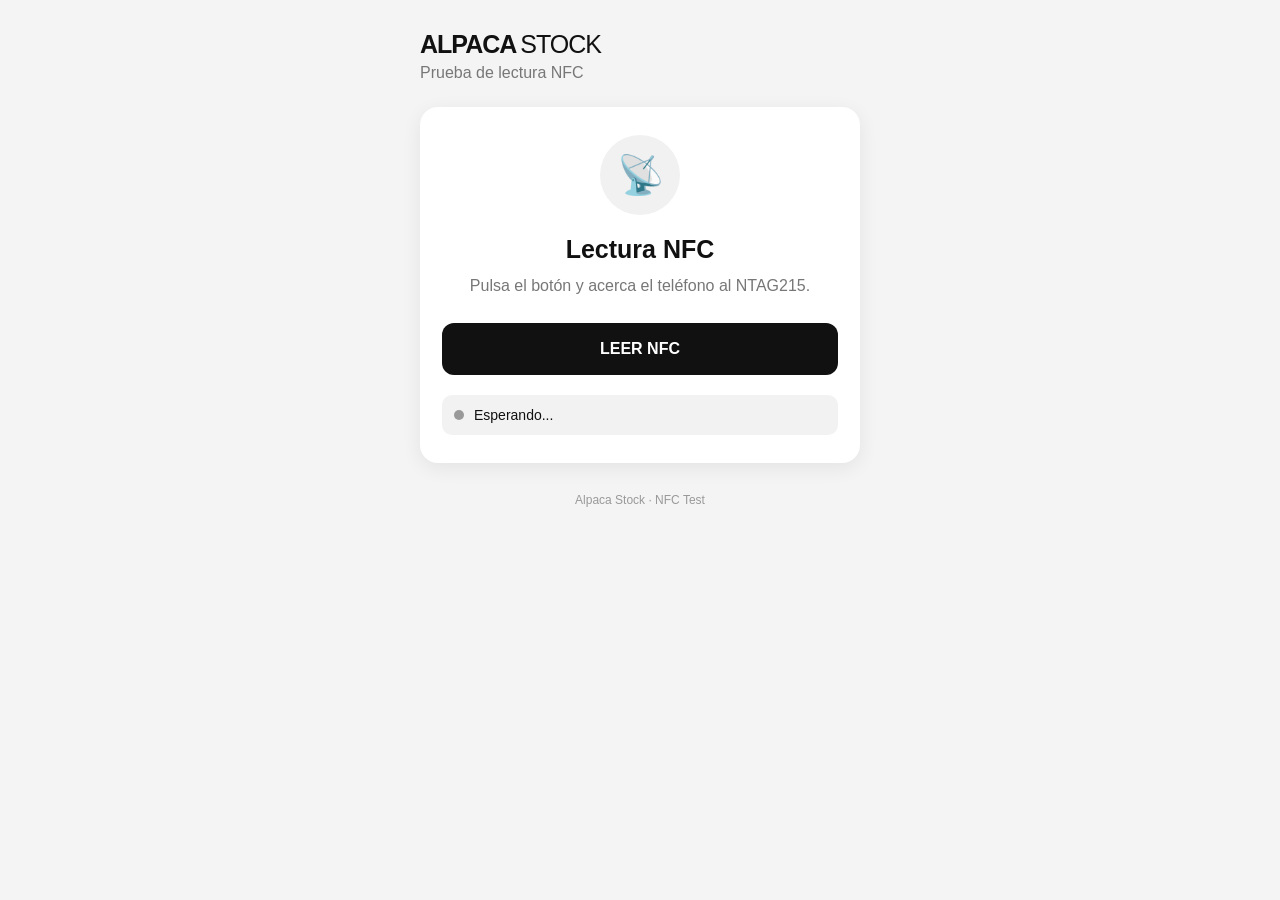
==== index.html @ 71bcb326 "NFC test inicial" ====
<!DOCTYPE html>
<html lang="es">
<head>
    <meta charset="UTF-8">
    <meta name="viewport" content="width=device-width, initial-scale=1.0">

    <meta name="theme-color" content="#111111">

    <title>Alpaca Stock - NFC Test</title>

    <link rel="stylesheet" href="style.css">
</head>

<body>

    <main class="app">

        <div class="logo">
            ALPACA<span>STOCK</span>
        </div>

        <p class="subtitle">
            Prueba de lectura NFC
        </p>

        <section class="card">

            <div class="nfc-icon">
                📡
            </div>

            <h1>Lectura NFC</h1>

            <p class="description">
                Pulsa el botón y acerca el teléfono al NTAG215.
            </p>

            <button id="scanButton">
                LEER NFC
            </button>

            <div id="status" class="status waiting">
                <span class="status-dot"></span>
                <span id="statusText">Esperando...</span>
            </div>

        </section>


        <section id="resultCard" class="card result hidden">

            <h2>NFC detectado</h2>

            <div class="result-row">
                <span>Código leído</span>
                <strong id="nfcCode">---</strong>
            </div>

            <div class="result-row">
                <span>Contenido</span>
                <code id="nfcContent">---</code>
            </div>

            <div class="result-row">
                <span>Tipo</span>
                <strong id="nfcType">---</strong>
            </div>

        </section>


        <section id="errorCard" class="card error hidden">

            <h2>⚠️ No se pudo leer</h2>

            <p id="errorText"></p>

        </section>


        <footer>
            Alpaca Stock · NFC Test
        </footer>

    </main>

    <script src="app.js"></script>

</body>
</html>
---- style.css ----
* {
    box-sizing: border-box;
    margin: 0;
    padding: 0;
}

body {
    font-family: Arial, Helvetica, sans-serif;
    background: #f4f4f4;
    color: #111;
    min-height: 100vh;
}

.app {
    width: 100%;
    max-width: 480px;
    margin: auto;
    padding: 30px 20px;
}

.logo {
    font-size: 25px;
    font-weight: 800;
    letter-spacing: -1px;
    margin-bottom: 5px;
}

.logo span {
    font-weight: 400;
    margin-left: 4px;
}

.subtitle {
    color: #777;
    margin-bottom: 25px;
}

.card {
    background: white;
    border-radius: 18px;
    padding: 28px 22px;
    margin-bottom: 18px;
    box-shadow: 0 5px 20px rgba(0,0,0,0.07);
}

.nfc-icon {
    width: 80px;
    height: 80px;
    border-radius: 50%;
    background: #f1f1f1;

    display: flex;
    align-items: center;
    justify-content: center;

    font-size: 38px;

    margin: 0 auto 20px;
}

h1 {
    text-align: center;
    font-size: 25px;
    margin-bottom: 10px;
}

.description {
    text-align: center;
    color: #777;
    line-height: 1.5;
    margin-bottom: 25px;
}

button {
    width: 100%;
    border: none;
    border-radius: 12px;

    padding: 17px;

    background: #111;
    color: white;

    font-size: 16px;
    font-weight: bold;

    cursor: pointer;

    transition: 0.2s;
}

button:hover {
    opacity: 0.85;
}

button:active {
    transform: scale(0.98);
}

button:disabled {
    background: #888;
    cursor: not-allowed;
}

.status {
    margin-top: 20px;

    padding: 12px;

    border-radius: 10px;

    display: flex;
    align-items: center;
    gap: 10px;

    font-size: 14px;
}

.status-dot {
    width: 10px;
    height: 10px;
    border-radius: 50%;
    background: #999;
}

.status.waiting {
    background: #f2f2f2;
}

.status.reading {
    background: #fff5d6;
}

.status.reading .status-dot {
    background: #e5a900;
}

.status.success {
    background: #e7f7ec;
}

.status.success .status-dot {
    background: #20a04b;
}

.status.error {
    background: #fde8e8;
}

.status.error .status-dot {
    background: #d93025;
}

.result h2 {
    margin-bottom: 20px;
}

.result-row {
    display: flex;
    flex-direction: column;

    padding: 14px 0;

    border-bottom: 1px solid #eee;

    gap: 5px;
}

.result-row:last-child {
    border-bottom: none;
}

.result-row span {
    color: #777;
    font-size: 13px;
}

.result-row strong {
    font-size: 18px;
}

.result-row code {
    word-break: break-all;
    background: #f5f5f5;
    padding: 8px;
    border-radius: 6px;
}

.error {
    background: #fff1f1;
}

.error h2 {
    margin-bottom: 10px;
}

.error p {
    color: #8a2222;
    line-height: 1.5;
}

.hidden {
    display: none;
}

footer {
    text-align: center;
    color: #999;
    font-size: 12px;
    margin-top: 30px;
}
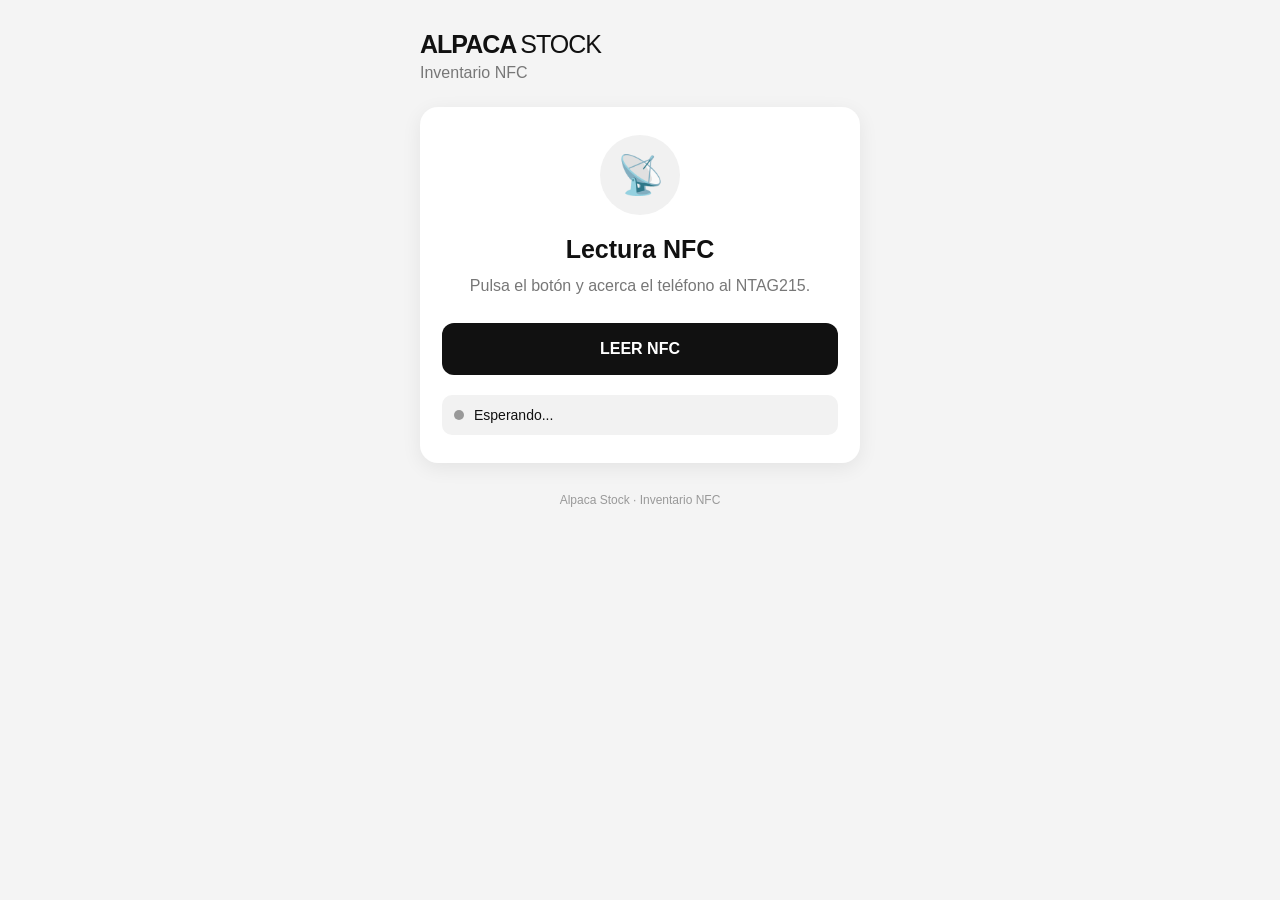
==== commit 361ba759: "Agregar registro de conos NFC" ====
--- a/index.html
+++ b/index.html
@@ -1,27 +1,52 @@
 <!DOCTYPE html>
 <html lang="es">
+
 <head>
+
     <meta charset="UTF-8">
-    <meta name="viewport" content="width=device-width, initial-scale=1.0">
-
-    <meta name="theme-color" content="#111111">
-
-    <title>Alpaca Stock - NFC Test</title>
-
-    <link rel="stylesheet" href="style.css">
+
+    <meta
+        name="viewport"
+        content="width=device-width, initial-scale=1.0"
+    >
+
+    <meta
+        name="theme-color"
+        content="#111111"
+    >
+
+    <title>Alpaca Stock - Inventario NFC</title>
+
+    <link
+        rel="stylesheet"
+        href="style.css"
+    >
+
 </head>
 
+
 <body>
 
     <main class="app">
+
+
+        <!-- ==================================================
+             LOGO
+        ================================================== -->
 
         <div class="logo">
             ALPACA<span>STOCK</span>
         </div>
 
+
         <p class="subtitle">
-            Prueba de lectura NFC
+            Inventario NFC
         </p>
+
+
+        <!-- ==================================================
+             LECTOR NFC
+        ================================================== -->
 
         <section class="card">
 
@@ -29,62 +54,326 @@
                 📡
             </div>
 
-            <h1>Lectura NFC</h1>
+            <h1>
+                Lectura NFC
+            </h1>
 
             <p class="description">
                 Pulsa el botón y acerca el teléfono al NTAG215.
             </p>
 
+
             <button id="scanButton">
                 LEER NFC
             </button>
 
-            <div id="status" class="status waiting">
+
+            <div
+                id="status"
+                class="status waiting"
+            >
+
                 <span class="status-dot"></span>
-                <span id="statusText">Esperando...</span>
+
+                <span id="statusText">
+                    Esperando...
+                </span>
+
             </div>
 
         </section>
 
 
-        <section id="resultCard" class="card result hidden">
-
-            <h2>NFC detectado</h2>
+
+        <!-- ==================================================
+             RESULTADO NFC
+        ================================================== -->
+
+        <section
+            id="resultCard"
+            class="card result hidden"
+        >
+
+            <h2>
+                NFC detectado
+            </h2>
+
 
             <div class="result-row">
-                <span>Código leído</span>
-                <strong id="nfcCode">---</strong>
-            </div>
+
+                <span>
+                    Código leído
+                </span>
+
+                <strong id="nfcCode">
+                    ---
+                </strong>
+
+            </div>
+
 
             <div class="result-row">
-                <span>Contenido</span>
-                <code id="nfcContent">---</code>
-            </div>
+
+                <span>
+                    Contenido
+                </span>
+
+                <code id="nfcContent">
+                    ---
+                </code>
+
+            </div>
+
 
             <div class="result-row">
-                <span>Tipo</span>
-                <strong id="nfcType">---</strong>
+
+                <span>
+                    Tipo
+                </span>
+
+                <strong id="nfcType">
+                    ---
+                </strong>
+
+            </div>
+
+
+            <!-- ==============================================
+                 BOTÓN REGISTRAR
+            =============================================== -->
+
+            <div
+                id="registerArea"
+                class="register-area hidden"
+            >
+
+                <button
+                    id="registerButton"
+                    type="button"
+                >
+                    🆕 REGISTRAR CONO
+                </button>
+
             </div>
 
         </section>
 
 
-        <section id="errorCard" class="card error hidden">
-
-            <h2>⚠️ No se pudo leer</h2>
+
+        <!-- ==================================================
+             FORMULARIO NUEVO CONO
+        ================================================== -->
+
+        <section
+            id="registerCard"
+            class="card hidden"
+        >
+
+            <h2>
+                Registrar nuevo cono
+            </h2>
+
+
+            <p class="description">
+                Completa los datos del cono.
+            </p>
+
+
+            <!-- ID NFC -->
+
+            <div class="form-group">
+
+                <label for="inputNfc">
+                    ID NFC
+                </label>
+
+                <input
+                    id="inputNfc"
+                    type="text"
+                    readonly
+                >
+
+            </div>
+
+
+            <!-- CÓDIGO -->
+
+            <div class="form-group">
+
+                <label for="inputCodigo">
+                    Código
+                </label>
+
+                <input
+                    id="inputCodigo"
+                    type="text"
+                    placeholder="Ej. BL100"
+                >
+
+            </div>
+
+
+            <!-- DESCRIPCIÓN -->
+
+            <div class="form-group">
+
+                <label for="inputDescripcion">
+                    Descripción
+                </label>
+
+                <input
+                    id="inputDescripcion"
+                    type="text"
+                    placeholder="Ej. Varios Michell"
+                >
+
+            </div>
+
+
+            <!-- PROVEEDOR -->
+
+            <div class="form-group">
+
+                <label for="inputProveedor">
+                    Proveedor
+                </label>
+
+                <input
+                    id="inputProveedor"
+                    type="text"
+                    placeholder="Ej. Michell"
+                >
+
+            </div>
+
+
+            <!-- COLOR -->
+
+            <div class="form-group">
+
+                <label for="inputColor">
+                    Color
+                </label>
+
+                <input
+                    id="inputColor"
+                    type="text"
+                    placeholder="Ej. Natural"
+                >
+
+            </div>
+
+
+            <!-- PESO -->
+
+            <div class="form-group">
+
+                <label for="inputPeso">
+                    Peso inicial (g)
+                </label>
+
+                <input
+                    id="inputPeso"
+                    type="number"
+                    min="0"
+                    step="1"
+                    placeholder="Ej. 1000"
+                >
+
+            </div>
+
+
+            <!-- UBICACIÓN -->
+
+            <div class="form-group">
+
+                <label for="inputUbicacion">
+                    Ubicación
+                </label>
+
+                <input
+                    id="inputUbicacion"
+                    type="text"
+                    placeholder="Ej. A-01"
+                >
+
+            </div>
+
+
+            <!-- BOTONES -->
+
+            <div class="form-actions">
+
+                <button
+                    id="saveRegisterButton"
+                    type="button"
+                >
+                    GUARDAR CONO
+                </button>
+
+
+                <button
+                    id="cancelRegisterButton"
+                    type="button"
+                >
+                    CANCELAR
+                </button>
+
+            </div>
+
+
+            <!-- ESTADO DEL REGISTRO -->
+
+            <div
+                id="registerStatus"
+                class="status hidden"
+            >
+
+                <span class="status-dot"></span>
+
+                <span id="registerStatusText">
+                    ---
+                </span>
+
+            </div>
+
+        </section>
+
+
+
+        <!-- ==================================================
+             ERROR
+        ================================================== -->
+
+        <section
+            id="errorCard"
+            class="card error hidden"
+        >
+
+            <h2>
+                ⚠️ No se pudo completar
+            </h2>
 
             <p id="errorText"></p>
 
         </section>
 
 
+
+        <!-- ==================================================
+             FOOTER
+        ================================================== -->
+
         <footer>
-            Alpaca Stock · NFC Test
+            Alpaca Stock · Inventario NFC
         </footer>
 
+
     </main>
 
+
     <script src="app.js"></script>
 
 </body>
+
 </html>
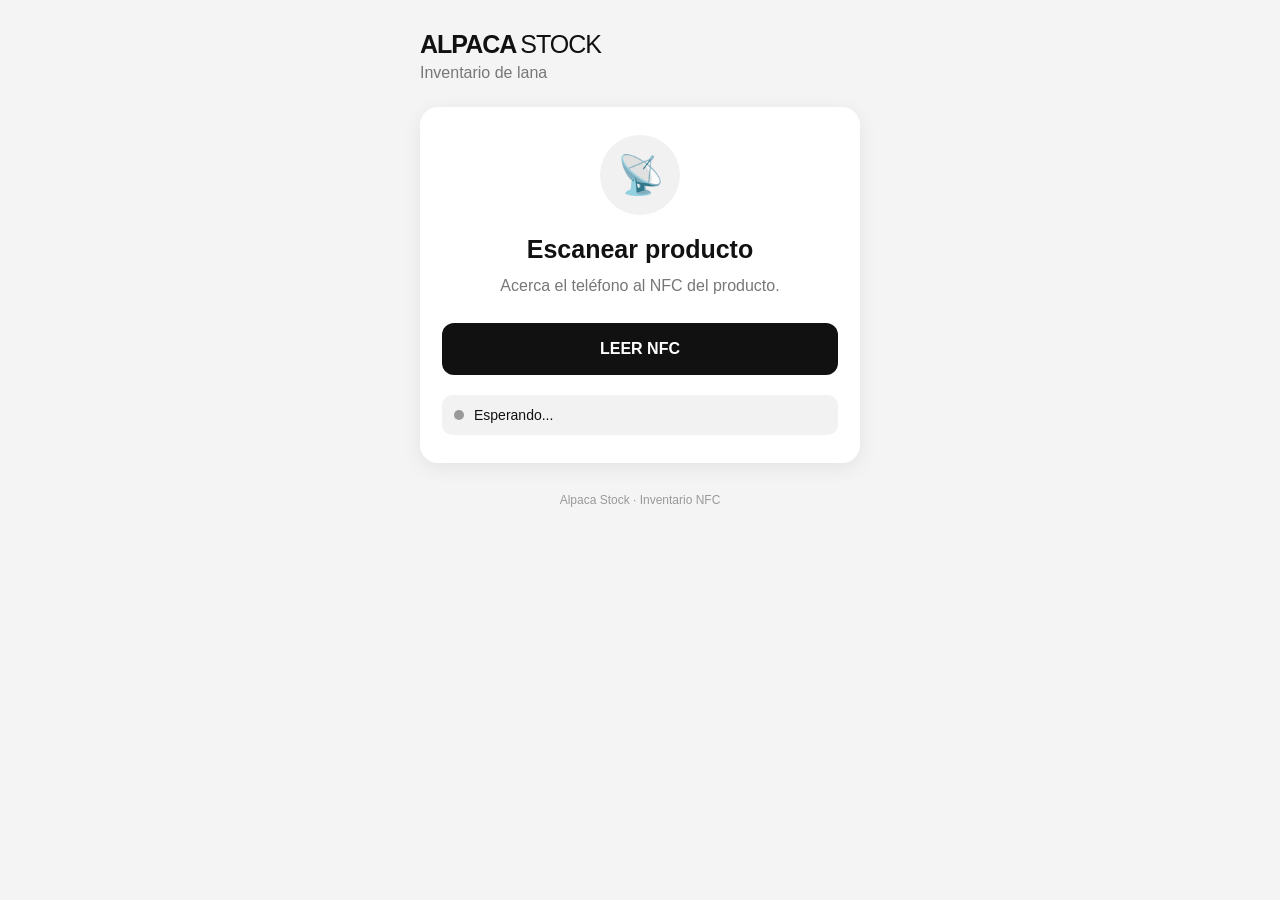
==== commit 38bf05a7: "Cambiar NFC a codigo de producto" ====
--- a/index.html
+++ b/index.html
@@ -2,7 +2,6 @@
 <html lang="es">
 
 <head>
-
     <meta charset="UTF-8">
 
     <meta
@@ -15,13 +14,12 @@
         content="#111111"
     >
 
-    <title>Alpaca Stock - Inventario NFC</title>
+    <title>Alpaca Stock - Inventario</title>
 
     <link
         rel="stylesheet"
         href="style.css"
     >
-
 </head>
 
 
@@ -31,16 +29,15 @@
 
 
         <!-- ==================================================
-             LOGO
+             CABECERA
         ================================================== -->
 
         <div class="logo">
             ALPACA<span>STOCK</span>
         </div>
 
-
         <p class="subtitle">
-            Inventario NFC
+            Inventario de lana
         </p>
 
 
@@ -55,18 +52,16 @@
             </div>
 
             <h1>
-                Lectura NFC
+                Escanear producto
             </h1>
 
             <p class="description">
-                Pulsa el botón y acerca el teléfono al NTAG215.
+                Acerca el teléfono al NFC del producto.
             </p>
-
 
             <button id="scanButton">
                 LEER NFC
             </button>
-
 
             <div
                 id="status"
@@ -84,9 +79,8 @@
         </section>
 
 
-
-        <!-- ==================================================
-             RESULTADO NFC
+        <!-- ==================================================
+             PRODUCTO
         ================================================== -->
 
         <section
@@ -94,74 +88,207 @@
             class="card result hidden"
         >
 
+            <div class="product-header">
+
+                <span class="product-label">
+                    PRODUCTO
+                </span>
+
+                <h2 id="productCode">
+                    ---
+                </h2>
+
+            </div>
+
+
+            <div class="result-row">
+
+                <span>
+                    Descripción
+                </span>
+
+                <strong id="productDescription">
+                    ---
+                </strong>
+
+            </div>
+
+
+            <div class="result-row">
+
+                <span>
+                    Proveedor
+                </span>
+
+                <strong id="productProvider">
+                    ---
+                </strong>
+
+            </div>
+
+
+            <div class="result-row">
+
+                <span>
+                    Color
+                </span>
+
+                <strong id="productColor">
+                    ---
+                </strong>
+
+            </div>
+
+
+            <!-- ==================================================
+                 STOCK
+            ================================================== -->
+
+            <div class="stock-box">
+
+                <span>
+                    STOCK ACTUAL
+                </span>
+
+                <strong id="productWeight">
+                    --- g
+                </strong>
+
+            </div>
+
+
+            <div class="result-row">
+
+                <span>
+                    Ubicación
+                </span>
+
+                <strong id="productLocation">
+                    ---
+                </strong>
+
+            </div>
+
+
+            <div class="result-row">
+
+                <span>
+                    Estado
+                </span>
+
+                <strong id="productStatus">
+                    ---
+                </strong>
+
+            </div>
+
+
+            <!-- ==================================================
+                 NFC
+            ================================================== -->
+
+            <details class="technical-info">
+
+                <summary>
+                    Información NFC
+                </summary>
+
+                <div class="result-row">
+
+                    <span>
+                        ID leído
+                    </span>
+
+                    <code id="nfcCode">
+                        ---
+                    </code>
+
+                </div>
+
+            </details>
+
+
+            <!-- ==================================================
+                 ACCIONES
+            ================================================== -->
+
+            <div class="action-grid">
+
+                <button
+                    id="entryButton"
+                    type="button"
+                >
+                    ➕ ENTRADA
+                </button>
+
+
+                <button
+                    id="exitButton"
+                    type="button"
+                >
+                    ➖ SALIDA
+                </button>
+
+
+                <button
+                    id="historyButton"
+                    type="button"
+                    class="secondary-button"
+                >
+                    📋 HISTORIAL
+                </button>
+
+            </div>
+
+        </section>
+
+
+        <!-- ==================================================
+             PRODUCTO NO REGISTRADO
+        ================================================== -->
+
+        <section
+            id="notFoundCard"
+            class="card hidden"
+        >
+
+            <div class="not-found-icon">
+                🆕
+            </div>
+
             <h2>
-                NFC detectado
+                Producto no registrado
             </h2>
 
-
-            <div class="result-row">
-
-                <span>
-                    Código leído
-                </span>
-
-                <strong id="nfcCode">
-                    ---
-                </strong>
-
-            </div>
-
-
-            <div class="result-row">
-
-                <span>
-                    Contenido
-                </span>
-
-                <code id="nfcContent">
-                    ---
-                </code>
-
-            </div>
-
-
-            <div class="result-row">
-
-                <span>
-                    Tipo
-                </span>
-
-                <strong id="nfcType">
-                    ---
-                </strong>
-
-            </div>
-
-
-            <!-- ==============================================
-                 BOTÓN REGISTRAR
-            =============================================== -->
-
-            <div
-                id="registerArea"
-                class="register-area hidden"
+            <p>
+                El código leído del NFC todavía no existe
+                en el inventario.
+            </p>
+
+            <div class="nfc-code-box">
+
+                <span>
+                    CÓDIGO LEÍDO
+                </span>
+
+                <strong id="notFoundCode">
+                    ---
+                </strong>
+
+            </div>
+
+            <button
+                id="registerProductButton"
+                type="button"
             >
-
-                <button
-                    id="registerButton"
-                    type="button"
-                >
-                    🆕 REGISTRAR CONO
-                </button>
-
-            </div>
+                REGISTRAR PRODUCTO
+            </button>
 
         </section>
 
 
-
-        <!-- ==================================================
-             FORMULARIO NUEVO CONO
+        <!-- ==================================================
+             FORMULARIO PRODUCTO
         ================================================== -->
 
         <section
@@ -170,25 +297,23 @@
         >
 
             <h2>
-                Registrar nuevo cono
+                Registrar producto
             </h2>
 
-
             <p class="description">
-                Completa los datos del cono.
+                El código del NFC se utilizará como código
+                del producto.
             </p>
 
 
-            <!-- ID NFC -->
-
-            <div class="form-group">
-
-                <label for="inputNfc">
-                    ID NFC
-                </label>
-
-                <input
-                    id="inputNfc"
+            <div class="form-group">
+
+                <label>
+                    Código
+                </label>
+
+                <input
+                    id="inputCodigo"
                     type="text"
                     readonly
                 >
@@ -196,25 +321,6 @@
             </div>
 
 
-            <!-- CÓDIGO -->
-
-            <div class="form-group">
-
-                <label for="inputCodigo">
-                    Código
-                </label>
-
-                <input
-                    id="inputCodigo"
-                    type="text"
-                    placeholder="Ej. BL100"
-                >
-
-            </div>
-
-
-            <!-- DESCRIPCIÓN -->
-
             <div class="form-group">
 
                 <label for="inputDescripcion">
@@ -224,13 +330,11 @@
                 <input
                     id="inputDescripcion"
                     type="text"
-                    placeholder="Ej. Varios Michell"
-                >
-
-            </div>
-
-
-            <!-- PROVEEDOR -->
+                    placeholder="Descripción del producto"
+                >
+
+            </div>
+
 
             <div class="form-group">
 
@@ -247,8 +351,6 @@
             </div>
 
 
-            <!-- COLOR -->
-
             <div class="form-group">
 
                 <label for="inputColor">
@@ -258,13 +360,11 @@
                 <input
                     id="inputColor"
                     type="text"
-                    placeholder="Ej. Natural"
-                >
-
-            </div>
-
-
-            <!-- PESO -->
+                    placeholder="Color"
+                >
+
+            </div>
+
 
             <div class="form-group">
 
@@ -283,8 +383,6 @@
             </div>
 
 
-            <!-- UBICACIÓN -->
-
             <div class="form-group">
 
                 <label for="inputUbicacion">
@@ -300,29 +398,25 @@
             </div>
 
 
-            <!-- BOTONES -->
-
             <div class="form-actions">
 
                 <button
                     id="saveRegisterButton"
                     type="button"
                 >
-                    GUARDAR CONO
+                    GUARDAR PRODUCTO
                 </button>
-
 
                 <button
                     id="cancelRegisterButton"
                     type="button"
+                    class="secondary-button"
                 >
                     CANCELAR
                 </button>
 
             </div>
 
-
-            <!-- ESTADO DEL REGISTRO -->
 
             <div
                 id="registerStatus"
@@ -340,7 +434,6 @@
         </section>
 
 
-
         <!-- ==================================================
              ERROR
         ================================================== -->
@@ -351,13 +444,12 @@
         >
 
             <h2>
-                ⚠️ No se pudo completar
+                ⚠️ Error
             </h2>
 
             <p id="errorText"></p>
 
         </section>
-
 
 
         <!-- ==================================================
@@ -368,7 +460,6 @@
             Alpaca Stock · Inventario NFC
         </footer>
 
-
     </main>
 
 
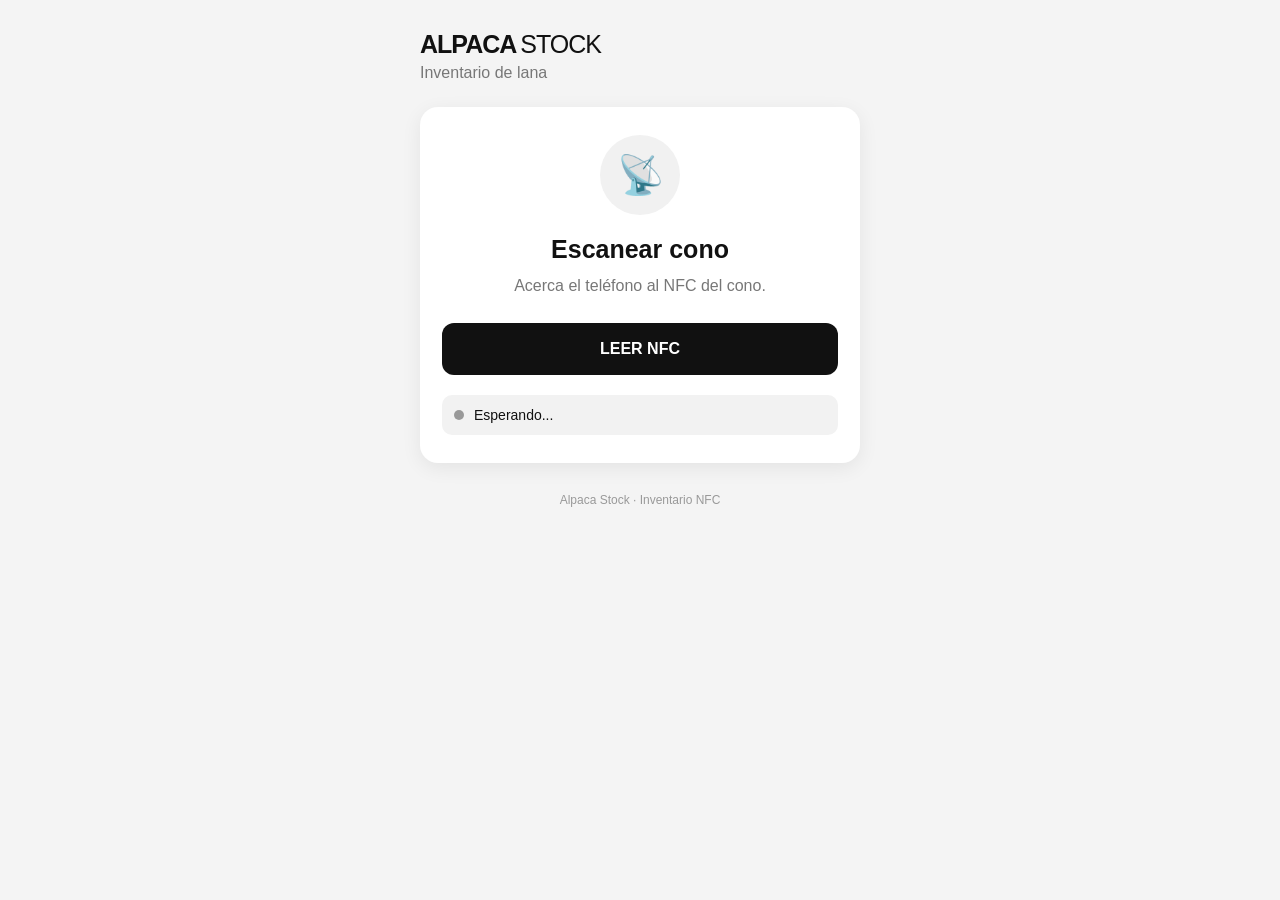
==== commit 557be79a: "Actualizar app para control de conos NFC" ====
--- a/index.html
+++ b/index.html
@@ -22,15 +22,11 @@
     >
 </head>
 
-
 <body>
 
     <main class="app">
 
-
-        <!-- ==================================================
-             CABECERA
-        ================================================== -->
+        <!-- CABECERA -->
 
         <div class="logo">
             ALPACA<span>STOCK</span>
@@ -41,9 +37,7 @@
         </p>
 
 
-        <!-- ==================================================
-             LECTOR NFC
-        ================================================== -->
+        <!-- LECTOR NFC -->
 
         <section class="card">
 
@@ -52,11 +46,11 @@
             </div>
 
             <h1>
-                Escanear producto
+                Escanear cono
             </h1>
 
             <p class="description">
-                Acerca el teléfono al NFC del producto.
+                Acerca el teléfono al NFC del cono.
             </p>
 
             <button id="scanButton">
@@ -80,7 +74,7 @@
 
 
         <!-- ==================================================
-             PRODUCTO
+             CONO ENCONTRADO
         ================================================== -->
 
         <section
@@ -91,7 +85,7 @@
             <div class="product-header">
 
                 <span class="product-label">
-                    PRODUCTO
+                    CONO
                 </span>
 
                 <h2 id="productCode">
@@ -101,10 +95,27 @@
             </div>
 
 
-            <div class="result-row">
-
-                <span>
-                    Descripción
+            <!-- ID DEL CONO -->
+
+            <div class="result-row">
+
+                <span>
+                    ID del cono
+                </span>
+
+                <strong id="nfcCode">
+                    ---
+                </strong>
+
+            </div>
+
+
+            <!-- PRODUCTO -->
+
+            <div class="result-row">
+
+                <span>
+                    Producto
                 </span>
 
                 <strong id="productDescription">
@@ -140,14 +151,12 @@
             </div>
 
 
-            <!-- ==================================================
-                 STOCK
-            ================================================== -->
+            <!-- PESO DEL CONO -->
 
             <div class="stock-box">
 
                 <span>
-                    STOCK ACTUAL
+                    PESO DEL CONO
                 </span>
 
                 <strong id="productWeight">
@@ -157,6 +166,21 @@
             </div>
 
 
+            <!-- STOCK TOTAL -->
+
+            <div class="stock-box">
+
+                <span>
+                    STOCK TOTAL DEL PRODUCTO
+                </span>
+
+                <strong id="productTotalStock">
+                    --- g
+                </strong>
+
+            </div>
+
+
             <div class="result-row">
 
                 <span>
@@ -183,34 +207,7 @@
             </div>
 
 
-            <!-- ==================================================
-                 NFC
-            ================================================== -->
-
-            <details class="technical-info">
-
-                <summary>
-                    Información NFC
-                </summary>
-
-                <div class="result-row">
-
-                    <span>
-                        ID leído
-                    </span>
-
-                    <code id="nfcCode">
-                        ---
-                    </code>
-
-                </div>
-
-            </details>
-
-
-            <!-- ==================================================
-                 ACCIONES
-            ================================================== -->
+            <!-- ACCIONES -->
 
             <div class="action-grid">
 
@@ -244,7 +241,7 @@
 
 
         <!-- ==================================================
-             PRODUCTO NO REGISTRADO
+             CONO NO REGISTRADO
         ================================================== -->
 
         <section
@@ -253,22 +250,22 @@
         >
 
             <div class="not-found-icon">
-                🆕
+                🧶
             </div>
 
             <h2>
-                Producto no registrado
+                Cono no registrado
             </h2>
 
             <p>
-                El código leído del NFC todavía no existe
-                en el inventario.
+                Este NFC todavía no está asociado a un cono.
             </p>
 
+
             <div class="nfc-code-box">
 
                 <span>
-                    CÓDIGO LEÍDO
+                    ID DEL NFC
                 </span>
 
                 <strong id="notFoundCode">
@@ -276,19 +273,20 @@
                 </strong>
 
             </div>
+
 
             <button
                 id="registerProductButton"
                 type="button"
             >
-                REGISTRAR PRODUCTO
+                REGISTRAR CONO
             </button>
 
         </section>
 
 
         <!-- ==================================================
-             FORMULARIO PRODUCTO
+             FORMULARIO CONO
         ================================================== -->
 
         <section
@@ -297,19 +295,20 @@
         >
 
             <h2>
-                Registrar producto
+                Registrar cono
             </h2>
 
             <p class="description">
-                El código del NFC se utilizará como código
-                del producto.
+                Asocia este NFC a un producto existente.
             </p>
 
 
+            <!-- ID NFC -->
+
             <div class="form-group">
 
                 <label>
-                    Código
+                    ID del cono
                 </label>
 
                 <input
@@ -321,55 +320,29 @@
             </div>
 
 
+            <!-- CÓDIGO PRODUCTO -->
+
             <div class="form-group">
 
-                <label for="inputDescripcion">
-                    Descripción
+                <label for="inputProducto">
+                    Código del producto
                 </label>
 
                 <input
-                    id="inputDescripcion"
+                    id="inputProducto"
                     type="text"
-                    placeholder="Descripción del producto"
-                >
-
-            </div>
-
+                    placeholder="Ej. RR10001180926"
+                >
+
+            </div>
+
+
+            <!-- PESO -->
 
             <div class="form-group">
 
-                <label for="inputProveedor">
-                    Proveedor
-                </label>
-
-                <input
-                    id="inputProveedor"
-                    type="text"
-                    placeholder="Ej. Michell"
-                >
-
-            </div>
-
-
-            <div class="form-group">
-
-                <label for="inputColor">
-                    Color
-                </label>
-
-                <input
-                    id="inputColor"
-                    type="text"
-                    placeholder="Color"
-                >
-
-            </div>
-
-
-            <div class="form-group">
-
                 <label for="inputPeso">
-                    Peso inicial (g)
+                    Peso actual (g)
                 </label>
 
                 <input
@@ -377,11 +350,13 @@
                     type="number"
                     min="0"
                     step="1"
-                    placeholder="Ej. 1000"
-                >
-
-            </div>
-
+                    placeholder="Ej. 305"
+                >
+
+            </div>
+
+
+            <!-- UBICACIÓN -->
 
             <div class="form-group">
 
@@ -392,7 +367,7 @@
                 <input
                     id="inputUbicacion"
                     type="text"
-                    placeholder="Ej. A-01"
+                    placeholder="Ej. C-2"
                 >
 
             </div>
@@ -404,7 +379,7 @@
                     id="saveRegisterButton"
                     type="button"
                 >
-                    GUARDAR PRODUCTO
+                    GUARDAR CONO
                 </button>
 
                 <button
@@ -434,9 +409,7 @@
         </section>
 
 
-        <!-- ==================================================
-             ERROR
-        ================================================== -->
+        <!-- ERROR -->
 
         <section
             id="errorCard"
@@ -452,9 +425,7 @@
         </section>
 
 
-        <!-- ==================================================
-             FOOTER
-        ================================================== -->
+        <!-- FOOTER -->
 
         <footer>
             Alpaca Stock · Inventario NFC
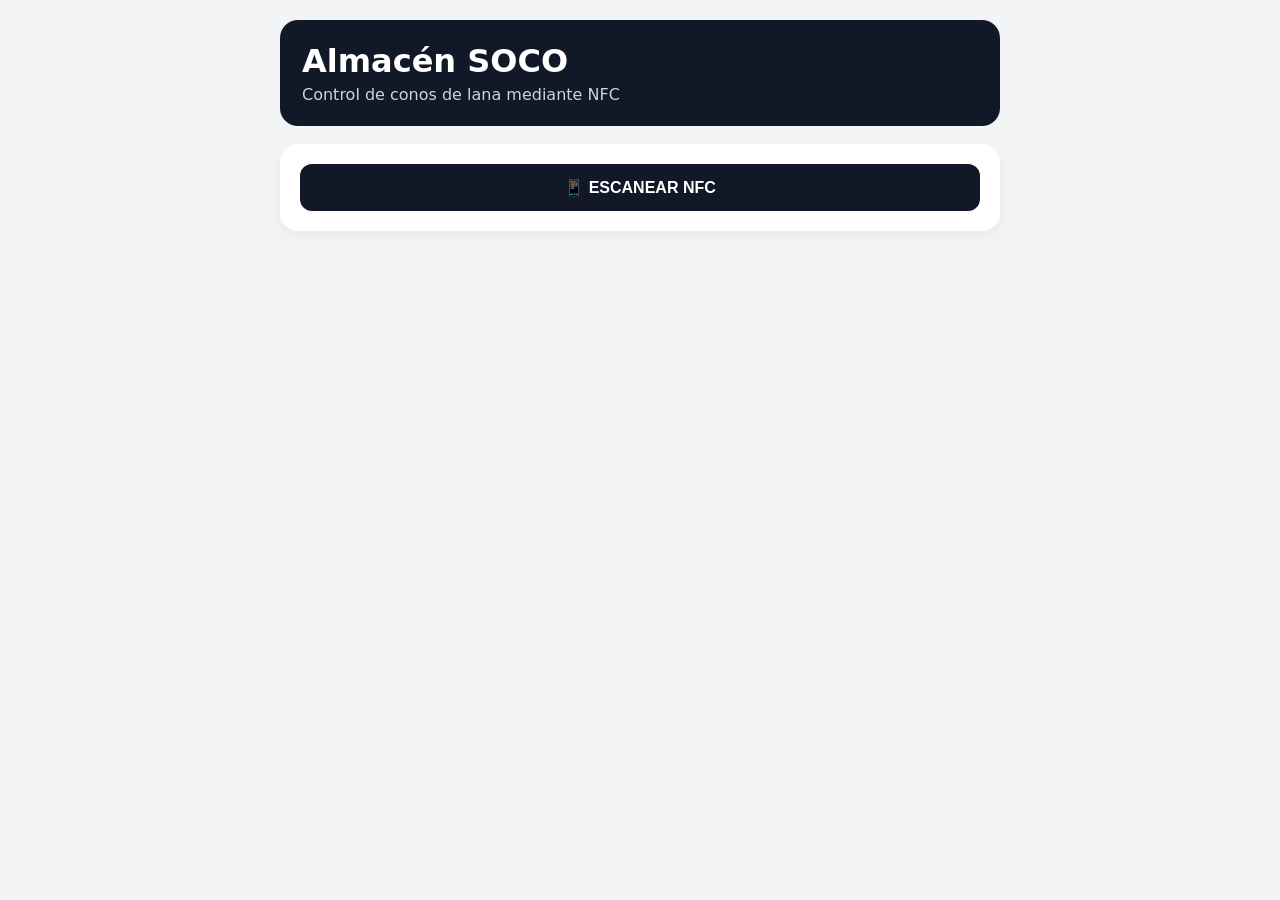
==== commit ed11ce74: "Actualizar movimientos e inventario NFC" ====
--- a/index.html
+++ b/index.html
@@ -1,441 +1,686 @@
 <!DOCTYPE html>
 <html lang="es">
-
 <head>
-    <meta charset="UTF-8">
-
-    <meta
-        name="viewport"
-        content="width=device-width, initial-scale=1.0"
-    >
-
-    <meta
-        name="theme-color"
-        content="#111111"
-    >
-
-    <title>Alpaca Stock - Inventario</title>
-
-    <link
-        rel="stylesheet"
-        href="style.css"
-    >
+<meta charset="UTF-8">
+<meta name="viewport" content="width=device-width, initial-scale=1.0">
+<meta name="theme-color" content="#111827">
+
+<title>Almacén SOCO</title>
+
+<style>
+
+*{
+    box-sizing:border-box;
+}
+
+body{
+    margin:0;
+    font-family:
+        system-ui,
+        -apple-system,
+        BlinkMacSystemFont,
+        "Segoe UI",
+        sans-serif;
+    background:#f3f4f6;
+    color:#111827;
+}
+
+.container{
+    max-width:760px;
+    margin:auto;
+    padding:20px;
+}
+
+.header{
+    background:#111827;
+    color:white;
+    padding:22px;
+    border-radius:18px;
+    margin-bottom:18px;
+}
+
+.header h1{
+    margin:0 0 5px;
+}
+
+.header p{
+    margin:0;
+    color:#cbd5e1;
+}
+
+.card{
+    background:white;
+    border-radius:18px;
+    padding:20px;
+    margin-bottom:16px;
+    box-shadow:0 5px 20px #0000000d;
+}
+
+.hidden{
+    display:none!important;
+}
+
+.button{
+    border:0;
+    border-radius:12px;
+    padding:14px 18px;
+    font-weight:700;
+    cursor:pointer;
+}
+
+.primary{
+    background:#111827;
+    color:white;
+    width:100%;
+    font-size:16px;
+}
+
+.secondary{
+    background:#e5e7eb;
+    color:#111827;
+}
+
+.danger{
+    background:#fee2e2;
+    color:#991b1b;
+}
+
+.grid{
+    display:grid;
+    grid-template-columns:1fr 1fr;
+    gap:12px;
+}
+
+@media(max-width:600px){
+
+    .grid{
+        grid-template-columns:1fr;
+    }
+
+}
+
+label{
+    display:block;
+    font-size:13px;
+    font-weight:700;
+    margin:12px 0 6px;
+}
+
+input{
+    width:100%;
+    padding:12px;
+    border:1px solid #d1d5db;
+    border-radius:10px;
+    font-size:16px;
+}
+
+input[readonly]{
+    background:#f9fafb;
+}
+
+.row{
+    display:flex;
+    gap:10px;
+    margin-top:16px;
+}
+
+.row>*{
+    flex:1;
+}
+
+.status{
+    padding:12px;
+    border-radius:10px;
+    background:#eff6ff;
+    color:#1d4ed8;
+    margin-bottom:14px;
+}
+
+.status.error{
+    background:#fee2e2;
+    color:#991b1b;
+}
+
+.status.success{
+    background:#dcfce7;
+    color:#166534;
+}
+
+.status.reading{
+    background:#fef3c7;
+    color:#92400e;
+}
+
+.item{
+    display:flex;
+    justify-content:space-between;
+    gap:15px;
+    padding:10px 0;
+    border-bottom:1px solid #eee;
+}
+
+.item:last-child{
+    border-bottom:0;
+}
+
+.value{
+    font-weight:700;
+    text-align:right;
+}
+
+.badge{
+    display:inline-block;
+    padding:5px 9px;
+    border-radius:999px;
+    background:#dcfce7;
+    color:#166534;
+    font-size:12px;
+    font-weight:700;
+}
+
+.hint{
+    font-size:13px;
+    color:#6b7280;
+    margin-top:6px;
+}
+
+.title{
+    font-size:20px;
+    font-weight:800;
+    margin:0 0 12px;
+}
+
+.subtitle{
+    font-size:14px;
+    color:#6b7280;
+}
+
+.new-product{
+    padding:12px;
+    border-radius:10px;
+    background:#fff7ed;
+    color:#9a3412;
+    margin-top:12px;
+}
+
+.actions{
+    display:grid;
+    grid-template-columns:1fr 1fr;
+    gap:10px;
+    margin-top:16px;
+}
+
+</style>
+
 </head>
 
 <body>
 
-    <main class="app">
-
-        <!-- CABECERA -->
-
-        <div class="logo">
-            ALPACA<span>STOCK</span>
+<div class="container">
+
+<header class="header">
+
+    <h1>Almacén SOCO</h1>
+
+    <p>
+        Control de conos de lana mediante NFC
+    </p>
+
+</header>
+
+
+<!-- ESTADO GENERAL -->
+
+<div
+    id="statusCard"
+    class="status"
+    style="display:none"
+>
+
+    <span id="statusText"></span>
+
+</div>
+
+
+<!-- ESCANEAR -->
+
+<div class="card">
+
+    <button
+        id="scanButton"
+        class="button primary"
+    >
+
+        📱 ESCANEAR NFC
+
+    </button>
+
+</div>
+
+
+<!-- NFC NO REGISTRADO -->
+
+<section
+    id="notFoundCard"
+    class="card"
+    style="display:none"
+>
+
+    <h2 class="title">
+        NFC nuevo o vacío
+    </h2>
+
+    <p>
+        NFC detectado:
+        <strong id="notFoundCode">
+            NFC VACÍO
+        </strong>
+    </p>
+
+    <button
+        id="registerProductButton"
+        class="button primary"
+    >
+
+        REGISTRAR CONO
+
+    </button>
+
+</section>
+
+
+<!-- REGISTRO -->
+
+<section
+    id="registrationCard"
+    class="card"
+    style="display:none"
+>
+
+    <h2 class="title">
+        Registrar nuevo cono
+    </h2>
+
+    <p class="subtitle">
+
+        El producto se crea automáticamente
+        si el código todavía no existe.
+
+    </p>
+
+
+    <!-- ID NFC -->
+
+    <label>
+        ID NFC del cono
+    </label>
+
+    <input
+        id="inputCodigo"
+        readonly
+    >
+
+    <div class="hint">
+
+        El sistema generará
+        CONO-0015, CONO-0016, etc.
+        al guardar.
+
+    </div>
+
+
+    <!-- PRODUCTO -->
+
+    <label>
+        Código del producto
+    </label>
+
+    <input
+        id="inputProducto"
+        placeholder="Ej. RR10001180926"
+        autocomplete="off"
+    >
+
+    <div class="hint">
+
+        Si ya existe, sus características
+        se cargarán automáticamente.
+
+    </div>
+
+
+    <!-- AVISO PRODUCTO NUEVO -->
+
+    <div
+        id="newProductNotice"
+        class="new-product"
+        style="display:none"
+    >
+
+        Código nuevo:
+        completa las características
+        para crear el producto.
+
+    </div>
+
+
+    <!-- CARACTERISTICAS -->
+
+    <div class="grid">
+
+        <div>
+
+            <label>
+                Descripción / material
+            </label>
+
+            <input
+                id="inputDescripcion"
+                placeholder="Ej. Varias Mezclas"
+            >
+
         </div>
 
-        <p class="subtitle">
-            Inventario de lana
-        </p>
-
-
-        <!-- LECTOR NFC -->
-
-        <section class="card">
-
-            <div class="nfc-icon">
-                📡
-            </div>
-
-            <h1>
-                Escanear cono
-            </h1>
-
-            <p class="description">
-                Acerca el teléfono al NFC del cono.
-            </p>
-
-            <button id="scanButton">
-                LEER NFC
-            </button>
-
-            <div
-                id="status"
-                class="status waiting"
+
+        <div>
+
+            <label>
+                Proveedor
+            </label>
+
+            <input
+                id="inputProveedor"
+                placeholder="Ej. Michell"
             >
 
-                <span class="status-dot"></span>
-
-                <span id="statusText">
-                    Esperando...
-                </span>
-
-            </div>
-
-        </section>
-
-
-        <!-- ==================================================
-             CONO ENCONTRADO
-        ================================================== -->
-
-        <section
-            id="resultCard"
-            class="card result hidden"
+        </div>
+
+    </div>
+
+
+    <label>
+        Color
+    </label>
+
+    <input
+        id="inputColor"
+        placeholder="Ej. Varios"
+    >
+
+
+    <!-- DATOS DEL CONO -->
+
+    <div class="grid">
+
+        <div>
+
+            <label>
+                Peso inicial (g)
+            </label>
+
+            <input
+                id="inputPeso"
+                type="number"
+                min="0"
+                step="1"
+                placeholder="305"
+            >
+
+        </div>
+
+
+        <div>
+
+            <label>
+                Ubicación
+            </label>
+
+            <input
+                id="inputUbicacion"
+                placeholder="C-2"
+            >
+
+        </div>
+
+    </div>
+
+
+    <!-- ESTADO DEL REGISTRO -->
+
+    <div
+        id="registerStatus"
+        class="status"
+        style="display:none"
+    >
+
+        <span id="registerStatusText"></span>
+
+    </div>
+
+
+    <!-- BOTONES -->
+
+    <div class="actions">
+
+        <button
+            id="cancelRegisterButton"
+            class="button secondary"
         >
 
-            <div class="product-header">
-
-                <span class="product-label">
-                    CONO
-                </span>
-
-                <h2 id="productCode">
-                    ---
-                </h2>
-
-            </div>
-
-
-            <!-- ID DEL CONO -->
-
-            <div class="result-row">
-
-                <span>
-                    ID del cono
-                </span>
-
-                <strong id="nfcCode">
-                    ---
-                </strong>
-
-            </div>
-
-
-            <!-- PRODUCTO -->
-
-            <div class="result-row">
-
-                <span>
-                    Producto
-                </span>
-
-                <strong id="productDescription">
-                    ---
-                </strong>
-
-            </div>
-
-
-            <div class="result-row">
-
-                <span>
-                    Proveedor
-                </span>
-
-                <strong id="productProvider">
-                    ---
-                </strong>
-
-            </div>
-
-
-            <div class="result-row">
-
-                <span>
-                    Color
-                </span>
-
-                <strong id="productColor">
-                    ---
-                </strong>
-
-            </div>
-
-
-            <!-- PESO DEL CONO -->
-
-            <div class="stock-box">
-
-                <span>
-                    PESO DEL CONO
-                </span>
-
-                <strong id="productWeight">
-                    --- g
-                </strong>
-
-            </div>
-
-
-            <!-- STOCK TOTAL -->
-
-            <div class="stock-box">
-
-                <span>
-                    STOCK TOTAL DEL PRODUCTO
-                </span>
-
-                <strong id="productTotalStock">
-                    --- g
-                </strong>
-
-            </div>
-
-
-            <div class="result-row">
-
-                <span>
-                    Ubicación
-                </span>
-
-                <strong id="productLocation">
-                    ---
-                </strong>
-
-            </div>
-
-
-            <div class="result-row">
-
-                <span>
-                    Estado
-                </span>
-
-                <strong id="productStatus">
-                    ---
-                </strong>
-
-            </div>
-
-
-            <!-- ACCIONES -->
-
-            <div class="action-grid">
-
-                <button
-                    id="entryButton"
-                    type="button"
-                >
-                    ➕ ENTRADA
-                </button>
-
-
-                <button
-                    id="exitButton"
-                    type="button"
-                >
-                    ➖ SALIDA
-                </button>
-
-
-                <button
-                    id="historyButton"
-                    type="button"
-                    class="secondary-button"
-                >
-                    📋 HISTORIAL
-                </button>
-
-            </div>
-
-        </section>
-
-
-        <!-- ==================================================
-             CONO NO REGISTRADO
-        ================================================== -->
-
-        <section
-            id="notFoundCard"
-            class="card hidden"
+            CANCELAR
+
+        </button>
+
+
+        <button
+            id="saveRegisterButton"
+            class="button primary"
         >
 
-            <div class="not-found-icon">
-                🧶
-            </div>
-
-            <h2>
-                Cono no registrado
-            </h2>
-
-            <p>
-                Este NFC todavía no está asociado a un cono.
-            </p>
-
-
-            <div class="nfc-code-box">
-
-                <span>
-                    ID DEL NFC
-                </span>
-
-                <strong id="notFoundCode">
-                    ---
-                </strong>
-
-            </div>
-
-
-            <button
-                id="registerProductButton"
-                type="button"
-            >
-                REGISTRAR CONO
-            </button>
-
-        </section>
-
-
-        <!-- ==================================================
-             FORMULARIO CONO
-        ================================================== -->
-
-        <section
-            id="registerCard"
-            class="card hidden"
+            GUARDAR CONO
+
+        </button>
+
+    </div>
+
+</section>
+
+
+<!-- RESULTADO -->
+
+<section
+    id="resultCard"
+    class="card"
+    style="display:none"
+>
+
+    <h2 class="title">
+        Cono registrado
+    </h2>
+
+
+    <div class="item">
+
+        <span>ID NFC</span>
+
+        <span
+            id="nfcCode"
+            class="value"
+        ></span>
+
+    </div>
+
+
+    <div class="item">
+
+        <span>Código producto</span>
+
+        <span
+            id="productCode"
+            class="value"
+        ></span>
+
+    </div>
+
+
+    <div class="item">
+
+        <span>
+            Descripción / material
+        </span>
+
+        <span
+            id="productDescription"
+            class="value"
+        ></span>
+
+    </div>
+
+
+    <div class="item">
+
+        <span>
+            Proveedor
+        </span>
+
+        <span
+            id="productProvider"
+            class="value"
+        ></span>
+
+    </div>
+
+
+    <div class="item">
+
+        <span>
+            Color
+        </span>
+
+        <span
+            id="productColor"
+            class="value"
+        ></span>
+
+    </div>
+
+
+    <div class="item">
+
+        <span>
+            Peso del cono
+        </span>
+
+        <span
+            id="productWeight"
+            class="value"
+        ></span>
+
+    </div>
+
+
+    <div class="item">
+
+        <span>
+            Stock total del producto
+        </span>
+
+        <span
+            id="productTotalStock"
+            class="value"
+        ></span>
+
+    </div>
+
+
+    <div class="item">
+
+        <span>
+            Ubicación
+        </span>
+
+        <span
+            id="productLocation"
+            class="value"
+        ></span>
+
+    </div>
+
+
+    <div class="item">
+
+        <span>
+            Estado
+        </span>
+
+        <span
+            id="productStatus"
+            class="value"
+        ></span>
+
+    </div>
+
+
+    <div class="actions">
+
+        <button
+            id="entryButton"
+            class="button secondary"
         >
 
-            <h2>
-                Registrar cono
-            </h2>
-
-            <p class="description">
-                Asocia este NFC a un producto existente.
-            </p>
-
-
-            <!-- ID NFC -->
-
-            <div class="form-group">
-
-                <label>
-                    ID del cono
-                </label>
-
-                <input
-                    id="inputCodigo"
-                    type="text"
-                    readonly
-                >
-
-            </div>
-
-
-            <!-- CÓDIGO PRODUCTO -->
-
-            <div class="form-group">
-
-                <label for="inputProducto">
-                    Código del producto
-                </label>
-
-                <input
-                    id="inputProducto"
-                    type="text"
-                    placeholder="Ej. RR10001180926"
-                >
-
-            </div>
-
-
-            <!-- PESO -->
-
-            <div class="form-group">
-
-                <label for="inputPeso">
-                    Peso actual (g)
-                </label>
-
-                <input
-                    id="inputPeso"
-                    type="number"
-                    min="0"
-                    step="1"
-                    placeholder="Ej. 305"
-                >
-
-            </div>
-
-
-            <!-- UBICACIÓN -->
-
-            <div class="form-group">
-
-                <label for="inputUbicacion">
-                    Ubicación
-                </label>
-
-                <input
-                    id="inputUbicacion"
-                    type="text"
-                    placeholder="Ej. C-2"
-                >
-
-            </div>
-
-
-            <div class="form-actions">
-
-                <button
-                    id="saveRegisterButton"
-                    type="button"
-                >
-                    GUARDAR CONO
-                </button>
-
-                <button
-                    id="cancelRegisterButton"
-                    type="button"
-                    class="secondary-button"
-                >
-                    CANCELAR
-                </button>
-
-            </div>
-
-
-            <div
-                id="registerStatus"
-                class="status hidden"
-            >
-
-                <span class="status-dot"></span>
-
-                <span id="registerStatusText">
-                    ---
-                </span>
-
-            </div>
-
-        </section>
-
-
-        <!-- ERROR -->
-
-        <section
-            id="errorCard"
-            class="card error hidden"
+            + ENTRADA
+
+        </button>
+
+
+        <button
+            id="exitButton"
+            class="button secondary"
         >
 
-            <h2>
-                ⚠️ Error
-            </h2>
-
-            <p id="errorText"></p>
-
-        </section>
-
-
-        <!-- FOOTER -->
-
-        <footer>
-            Alpaca Stock · Inventario NFC
-        </footer>
-
-    </main>
-
-
-    <script src="app.js"></script>
+            − SALIDA
+
+        </button>
+
+    </div>
+
+
+    <button
+        id="historyButton"
+        class="button secondary"
+        style="width:100%;margin-top:10px"
+    >
+
+        VER HISTORIAL
+
+    </button>
+
+</section>
+
+
+<!-- ERROR -->
+
+<section
+    id="errorCard"
+    class="card"
+    style="display:none"
+>
+
+    <h2 class="title">
+        Error
+    </h2>
+
+    <pre
+        id="errorText"
+        style="white-space:pre-wrap"
+    ></pre>
+
+</section>
+
+</div>
+
+
+<script src="app.js"></script>
 
 </body>
-
 </html>
